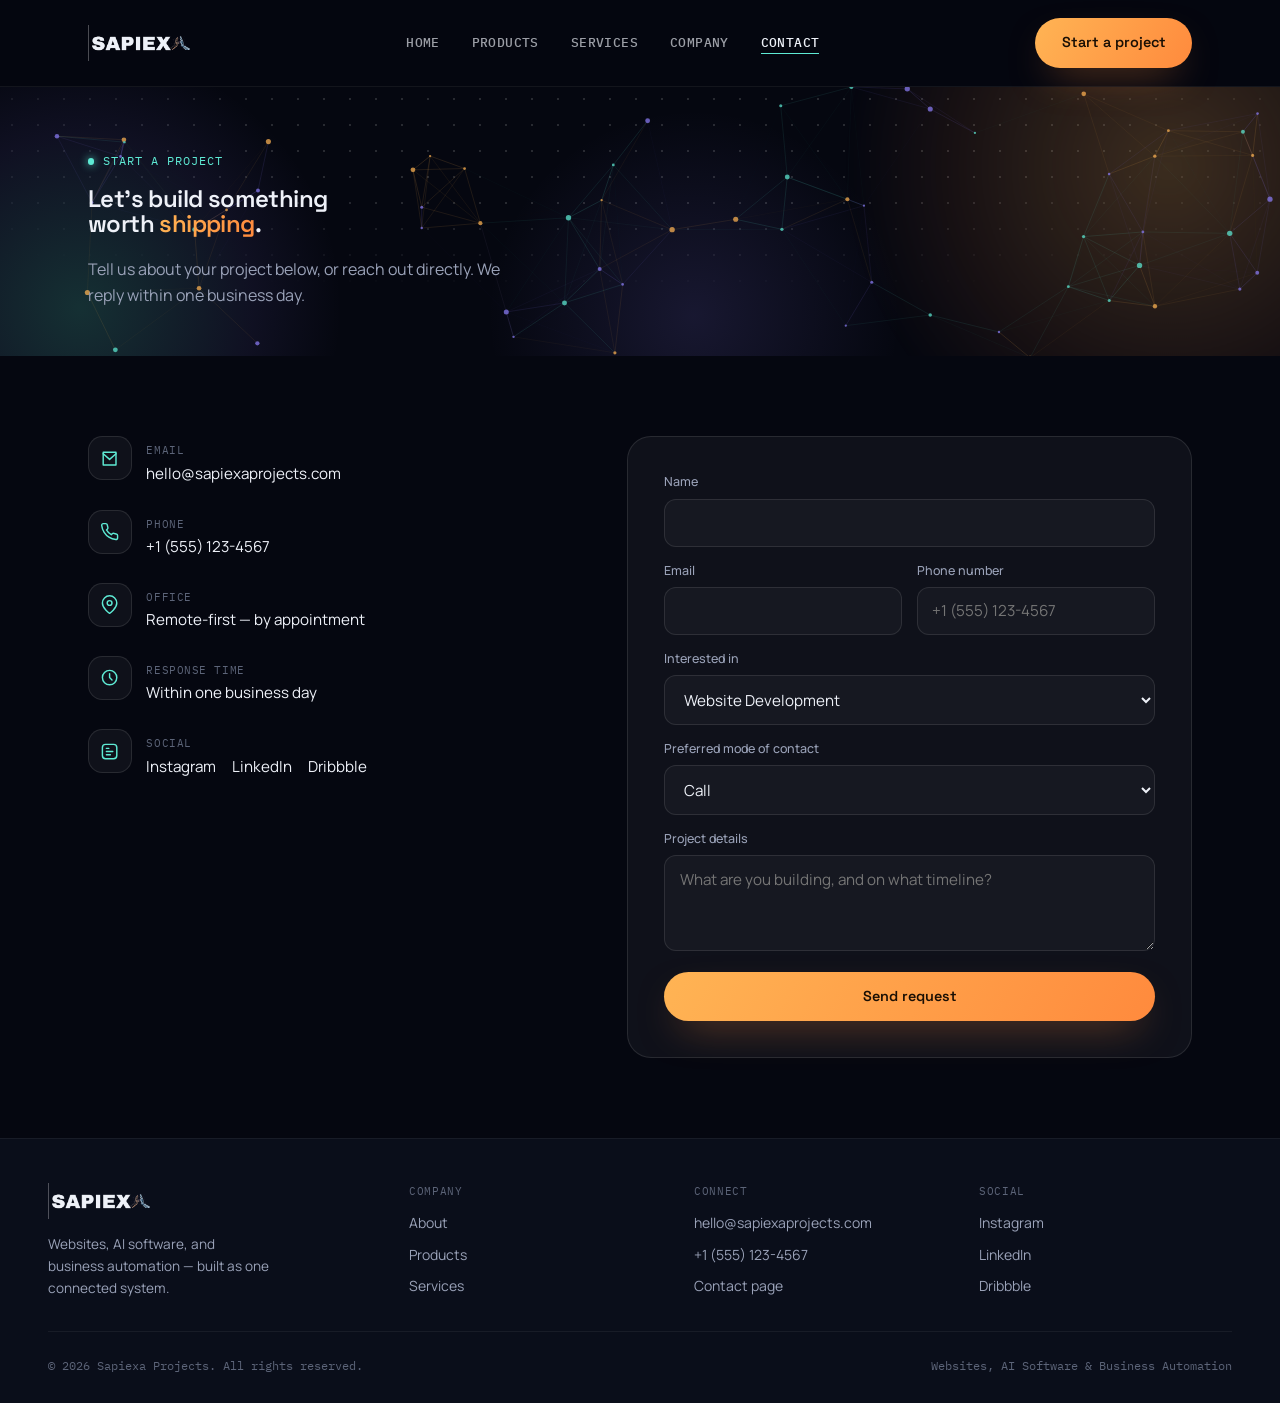
==== contact.html @ f2b85293 "New web deploymeny New web deploymeny" ====
<!DOCTYPE html>
<html lang="en">
<head>
<meta charset="UTF-8" />
<meta name="viewport" content="width=device-width, initial-scale=1.0" />
<meta name="color-scheme" content="dark" />
<title>Contact — Sapiexa Projects</title>
<meta name="description" content="Get in touch with Sapiexa Projects to start your website, AI software, or business automation project." />
<meta name="theme-color" content="#050710" />
<link rel="icon" type="image/png" href="[data-uri]">
<link rel="preconnect" href="https://fonts.googleapis.com">
<link rel="preconnect" href="https://fonts.gstatic.com" crossorigin>
<link href="https://fonts.googleapis.com/css2?family=Space+Grotesk:wght@500;600;700&family=Manrope:wght@400;500;600;700&family=IBM+Plex+Mono:wght@400;500&display=swap" rel="stylesheet">
<link rel="stylesheet" href="style.css">
</head>
<body>
<a href="#main" class="sr-only">Skip to content</a>

<header id="navbar">
  <div class="shell nav-row">
    <a href="index.html" class="brand"><span class="logo-mark" role="img" aria-label="Sapiexa"></span></a>
    <nav class="primary-nav" aria-label="Primary">
      <ul>
        <li><a href="index.html">Home</a></li>
        <li><a href="products.html">Products</a></li>
        <li><a href="services.html">Services</a></li>
        <li><a href="about.html">Company</a></li>
        <li><a href="contact.html" aria-current="page">Contact</a></li>
      </ul>
    </nav>
    <div class="nav-right">
      <button class="btn btn-accent nav-cta" data-open-modal="true">Start a project</button>
      <button class="menu-btn" id="menu-open-btn" aria-haspopup="true" aria-expanded="false" aria-controls="mobile-nav">
        <svg viewBox="0 0 24 24" fill="none" stroke="currentColor" stroke-width="2" stroke-linecap="round" aria-hidden="true"><path d="M4 6h16M4 12h16M4 18h16"/></svg>
      </button>
    </div>
  </div>
</header>

<div id="mobile-nav" role="dialog" aria-modal="true" aria-label="Site navigation">
  <div class="mobile-nav-top">
    <span class="logo-mark" role="img" aria-label="Sapiexa"></span>
    <button class="mobile-nav-close" id="menu-close-btn">
      <svg viewBox="0 0 24 24" fill="none" stroke="currentColor" stroke-width="2" stroke-linecap="round" aria-hidden="true"><path d="M4 4l16 16M20 4 4 20"/></svg>
      Close
    </button>
  </div>
  <nav class="mobile-nav-links" aria-label="Full navigation">
    <a href="index.html">Home</a>
    <a href="products.html">Products</a>
    <a href="services.html">Services</a>
    <a href="about.html">Company</a>
    <a href="contact.html" aria-current="page">Contact</a>
  </nav>
  <div class="mobile-nav-foot">
    <button class="btn btn-accent btn-block" data-open-modal="true">Start a project</button>
    <a href="mailto:hello@sapiexaprojects.com" style="font-size:.85rem;color:var(--muted);">hello@sapiexaprojects.com</a>
  </div>
</div>


<main id="main">

  <section class="hero page-hero">
    <div class="hero-dotgrid"></div><div class="hero-glow"></div><div class="hero-glow-2"></div><div class="hero-glow-3"></div><canvas class="hero-ai-canvas" id="hero-ai" aria-hidden="true"></canvas>
    <div class="shell hero-inner">
      <span class="eyebrow"><span class="eyebrow-dot"></span>Start a project</span>
      <h1 class="hero-h1">Let's build something worth <span class="text-gradient">shipping</span>.</h1>
      <p class="hero-sub">Tell us about your project below, or reach out directly. We reply within one business day.</p>
    </div>
  </section>

  <section class="section">
    <div class="shell">
      <div class="contact-layout">
        <div class="contact-info-card reveal">
          <div class="contact-info-item">
            <span class="contact-info-icon"><svg viewBox="0 0 24 24" fill="none" stroke="currentColor" stroke-width="1.8" stroke-linecap="round" stroke-linejoin="round"><path d="M4 4h16v16H4z"/><path d="m4 6 8 7 8-7"/></svg></span>
            <div><span class="contact-info-label">Email</span><div class="contact-info-value"><a href="mailto:hello@sapiexaprojects.com">hello@sapiexaprojects.com</a></div></div>
          </div>
          <div class="contact-info-item">
            <span class="contact-info-icon"><svg viewBox="0 0 24 24" fill="none" stroke="currentColor" stroke-width="1.8" stroke-linecap="round" stroke-linejoin="round"><path d="M22 16.92v3a2 2 0 0 1-2.18 2 19.8 19.8 0 0 1-8.63-3.07 19.5 19.5 0 0 1-6-6 19.8 19.8 0 0 1-3.07-8.67A2 2 0 0 1 4.11 2h3a2 2 0 0 1 2 1.72c.13.96.37 1.9.72 2.81a2 2 0 0 1-.45 2.11L8.09 9.91a16 16 0 0 0 6 6l1.27-1.27a2 2 0 0 1 2.11-.45c.9.35 1.85.59 2.81.72A2 2 0 0 1 22 16.92z"/></svg></span>
            <div><span class="contact-info-label">Phone</span><div class="contact-info-value"><a href="tel:+15551234567">+1 (555) 123-4567</a></div></div>
          </div>
          <div class="contact-info-item">
            <span class="contact-info-icon"><svg viewBox="0 0 24 24" fill="none" stroke="currentColor" stroke-width="1.8" stroke-linecap="round" stroke-linejoin="round"><path d="M21 10c0 7-9 13-9 13s-9-6-9-13a9 9 0 0 1 18 0z"/><circle cx="12" cy="10" r="3"/></svg></span>
            <div><span class="contact-info-label">Office</span><div class="contact-info-value">Remote-first — by appointment</div></div>
          </div>
          <div class="contact-info-item">
            <span class="contact-info-icon"><svg viewBox="0 0 24 24" fill="none" stroke="currentColor" stroke-width="1.8" stroke-linecap="round" stroke-linejoin="round"><circle cx="12" cy="12" r="9"/><path d="M12 7v5l3 3"/></svg></span>
            <div><span class="contact-info-label">Response time</span><div class="contact-info-value">Within one business day</div></div>
          </div>
          <div class="contact-info-item">
            <span class="contact-info-icon"><svg viewBox="0 0 24 24" fill="none" stroke="currentColor" stroke-width="1.8" stroke-linecap="round" stroke-linejoin="round"><rect x="3" y="3" width="18" height="18" rx="4"/><path d="M8 12h8M8 16h5M8 8h3"/></svg></span>
            <div><span class="contact-info-label">Social</span><div class="contact-info-value" style="display:flex;gap:1rem;"><a href="#">Instagram</a><a href="#">LinkedIn</a><a href="#">Dribbble</a></div></div>
          </div>
        </div>

        <div class="contact-form-panel reveal">
          <form class="form-grid" id="page-contact-form">
            <input type="hidden" name="access_key" value="9914c2eb-86c7-4523-ac02-fb20e31a6150" />
            <input type="hidden" name="subject" value="New project inquiry — Sapiexa website" />
            <input type="checkbox" name="botcheck" class="sr-only" tabindex="-1" autocomplete="off" />
            <div class="field"><label for="pf-name">Name</label><input type="text" id="pf-name" name="name" required autocomplete="name" /></div>
            <div class="field-row">
              <div class="field"><label for="pf-email">Email</label><input type="email" id="pf-email" name="email" required autocomplete="email" /></div>
              <div class="field"><label for="pf-phone">Phone number</label><input type="tel" id="pf-phone" name="phone" required autocomplete="tel" placeholder="+1 (555) 123-4567" /></div>
            </div>
            <div class="field">
              <label for="pf-interest">Interested in</label>
              <select id="pf-interest" name="interest">
                <option>Website Development</option>
                <option>AI Software Solutions</option>
                <option>Clinical Management Software</option>
                <option>Billing &amp; POS Software</option>
                <option>Business Automation</option>
              </select>
            </div>
            <div class="field">
              <label for="pf-contact-mode">Preferred mode of contact</label>
              <select id="pf-contact-mode" name="preferred_contact_mode">
                <option>Call</option>
                <option>WhatsApp Message</option>
                <option>Email</option>
              </select>
            </div>
            <div class="field"><label for="pf-message">Project details</label><textarea id="pf-message" name="message" placeholder="What are you building, and on what timeline?"></textarea></div>
            <button type="submit" class="btn btn-accent form-submit">
              <span class="btn-spinner" aria-hidden="true"></span>
              <span class="btn-label">Send request</span>
            </button>
            <p class="form-error" id="page-form-error">Something went wrong sending your message. Please try again, or email us directly at <a href="mailto:mailtosherylignatius@gmail.com">mailtosherylignatius@gmail.com</a>.</p>
          </form>
          <div class="form-success" id="page-form-success">
            <svg viewBox="0 0 24 24" fill="none" stroke="currentColor" stroke-width="2" stroke-linecap="round" stroke-linejoin="round"><path d="M5 12h14M13 6l6 6-6 6"/></svg>
            <h3>Message sent successfully!</h3>
            <p>Our team will contact you within a day.</p>
          </div>
        </div>
      </div>
    </div>
  </section>

</main>

<footer>
  <div class="shell footer-inner">
    <div class="footer-top">
      <div class="footer-brand-col">
        <span class="logo-mark" role="img" aria-label="Sapiexa"></span>
        <p class="footer-tag">Websites, AI software, and business automation — built as one connected system.</p>
      </div>
      <div class="footer-col">
        <span class="footer-col-title">Company</span>
        <a href="about.html">About</a>
        <a href="products.html">Products</a>
        <a href="services.html">Services</a>
      </div>
      <div class="footer-col">
        <span class="footer-col-title">Connect</span>
        <a href="mailto:hello@sapiexaprojects.com">hello@sapiexaprojects.com</a>
        <a href="tel:+15551234567">+1 (555) 123-4567</a>
        <a href="contact.html">Contact page</a>
      </div>
      <div class="footer-col">
        <span class="footer-col-title">Social</span>
        <a href="#">Instagram</a>
        <a href="#">LinkedIn</a>
        <a href="#">Dribbble</a>
      </div>
    </div>
    <div class="footer-bottom">
      <span>© 2026 Sapiexa Projects. All rights reserved.</span>
      <span>Websites, AI Software &amp; Business Automation</span>
    </div>
  </div>
</footer>

<button id="floating-cta" class="btn btn-accent btn-pulse" data-open-modal="true">
  Start a project
  <svg viewBox="0 0 24 24" fill="none" stroke="currentColor" stroke-width="2" stroke-linecap="round" stroke-linejoin="round" aria-hidden="true"><path d="M5 12h14M13 6l6 6-6 6"/></svg>
</button>

<div id="request-modal" role="dialog" aria-modal="true" aria-label="Start a project">
  <div class="modal-backdrop" id="modal-backdrop"></div>
  <div class="modal-panel">
    <div class="modal-head">
      <div>
        <h2 class="modal-title">Start a project</h2>
        <p class="modal-sub">Tell us a little about what you're building. We reply within one business day.</p>
      </div>
      <button class="modal-close" id="modal-close-btn" aria-label="Close">
        <svg viewBox="0 0 24 24" fill="none" stroke="currentColor" stroke-width="2" stroke-linecap="round" aria-hidden="true"><path d="M4 4l16 16M20 4 4 20"/></svg>
      </button>
    </div>
    <form class="form-grid" id="request-form">
      <input type="hidden" name="access_key" value="9914c2eb-86c7-4523-ac02-fb20e31a6150" />
      <input type="hidden" name="subject" value="New project inquiry — Sapiexa website" />
      <input type="checkbox" name="botcheck" class="sr-only" tabindex="-1" autocomplete="off" />
      <div class="field"><label for="field-name">Name</label><input type="text" id="field-name" name="name" required autocomplete="name" /></div>
      <div class="field-row">
        <div class="field"><label for="field-email">Email</label><input type="email" id="field-email" name="email" required autocomplete="email" /></div>
        <div class="field"><label for="field-phone">Phone number</label><input type="tel" id="field-phone" name="phone" required autocomplete="tel" placeholder="+1 (555) 123-4567" /></div>
      </div>
      <div class="field">
        <label for="field-interest">Interested in</label>
        <select id="field-interest" name="interest">
          <option>Website Development</option>
          <option>AI Software Solutions</option>
          <option>Clinical Management Software</option>
          <option>Billing &amp; POS Software</option>
          <option>Business Automation</option>
        </select>
      </div>
      <div class="field">
        <label for="field-contact-mode">Preferred mode of contact</label>
        <select id="field-contact-mode" name="preferred_contact_mode">
          <option>Call</option>
          <option>WhatsApp Message</option>
          <option>Email</option>
        </select>
      </div>
      <div class="field"><label for="field-message">Project details</label><textarea id="field-message" name="message" placeholder="What are you building, and on what timeline?"></textarea></div>
      <button type="submit" class="btn btn-accent form-submit">
        <span class="btn-spinner" aria-hidden="true"></span>
        <span class="btn-label">Send request</span>
      </button>
      <p class="form-error" id="modal-error">Something went wrong sending your message. Please try again, or email us directly at <a href="mailto:mailtosherylignatius@gmail.com">mailtosherylignatius@gmail.com</a>.</p>
    </form>
    <div class="form-success" id="modal-success">
      <svg viewBox="0 0 24 24" fill="none" stroke="currentColor" stroke-width="2" stroke-linecap="round" stroke-linejoin="round"><path d="M5 12h14M13 6l6 6-6 6"/></svg>
      <h3>Message sent successfully!</h3>
      <p>Our team will contact you within a day.</p>
    </div>
  </div>
</div>

<script src="ai-network.js"></script>
<script src="script.js"></script>
</body>
</html>
---- style.css ----
/* ============================= Reset ============================= */
*{ box-sizing:border-box; margin:0; padding:0; }
html{ font-size:16px; scroll-behavior:smooth; -webkit-font-smoothing:antialiased; }
body{ background:#050710; color:#eef1f8; font-family:'Manrope',sans-serif; overflow-x:hidden; line-height:1.5; }
a{ color:inherit; text-decoration:none; }
button{ font:inherit; color:inherit; background:none; border:none; cursor:pointer; }
ul{ list-style:none; }
img{ max-width:100%; display:block; }
.sr-only{ position:absolute; width:1px; height:1px; padding:0; margin:-1px; overflow:hidden; clip:rect(0,0,0,0); white-space:nowrap; border:0; }
:focus-visible{ outline:2px solid #ffb454; outline-offset:3px; border-radius:2px; }
@media (prefers-reduced-motion: reduce){
  *{ animation-duration:.001ms !important; animation-iteration-count:1 !important; transition-duration:.001ms !important; scroll-behavior:auto !important; }
}

/* ============================= Tokens ============================= */
:root{
  --bg:#050710; --bg-soft:#0a0e1a; --bg-alt:#0c1120;
  --panel:rgba(255,255,255,.045); --panel-strong:#0d1120; --line:rgba(255,255,255,.1); --line-soft:rgba(255,255,255,.06);
  --ink:#eef1f8; --muted:#9aa2b8; --muted-2:#5c6478;
  --cyan:#5eead4; --violet:#8b7cf6; --amber:#ffb454; --amber-2:#ff8a3d;
  --radius-lg:1.5rem; --radius-md:1.125rem; --radius-sm:.75rem;
  --display:'Space Grotesk',sans-serif; --mono:'IBM Plex Mono',monospace;
  --logo-img:url("[data-uri]");
  --container:74rem;
}

.shell{ max-width:var(--container); margin-inline:auto; padding-inline:1.25rem; }
@media (min-width:900px){ .shell{ padding-inline:2.5rem; } }

/* ============================= Typography helpers ============================= */
.eyebrow{ display:inline-flex; align-items:center; gap:.55rem; font-family:var(--mono); font-size:.75rem; letter-spacing:.08em; text-transform:uppercase; color:var(--cyan); }
.eyebrow-dot{ width:.4rem; height:.4rem; border-radius:50%; background:var(--cyan); box-shadow:0 0 8px var(--cyan); flex-shrink:0; }
@media (prefers-reduced-motion:no-preference){ .eyebrow-dot{ animation:pulse-dot 2.2s ease-in-out infinite; } }
@keyframes pulse-dot{ 0%,100%{ opacity:1; transform:scale(1);} 50%{ opacity:.4; transform:scale(.7);} }

.section-title{ font-family:var(--display); font-weight:600; letter-spacing:-.02em; line-height:1.08; font-size:clamp(1.7rem,1.3rem+2vw,2.75rem); color:var(--ink); }
.section-sub{ font-size:clamp(.95rem,.9rem+.25vw,1.0625rem); color:var(--muted); max-width:38ch; line-height:1.65; margin-top:.85rem; }
.text-gradient{ background:linear-gradient(100deg,var(--amber),var(--amber-2)); -webkit-background-clip:text; background-clip:text; color:transparent; }

/* ============================= Buttons ============================= */
.btn{
  display:inline-flex; align-items:center; justify-content:center; gap:.5rem;
  border-radius:9999px; font-size:.9rem; font-weight:600; padding:.9rem 1.65rem;
  font-family:var(--display); white-space:nowrap; min-height:2.9rem;
  transition:transform .3s cubic-bezier(.2,.8,.2,1), box-shadow .3s ease, background .25s ease, border-color .25s ease;
}
.btn:hover{ transform:translateY(-2px); }
.btn:active{ transform:translateY(0) scale(.98); }
.btn svg{ width:1.05em; height:1.05em; flex-shrink:0; }
.btn-accent{ background:linear-gradient(120deg,var(--amber),var(--amber-2)); color:#1a0f04; box-shadow:0 1rem 2.5rem -1rem rgba(255,138,61,.55); }
.btn-accent:hover{ box-shadow:0 1.25rem 3rem -1rem rgba(255,138,61,.7); }
.btn-outline{ background:rgba(255,255,255,.03); color:var(--ink); border:1px solid var(--line); }
.btn-outline:hover{ background:rgba(255,255,255,.07); border-color:rgba(255,255,255,.24); }
.btn-block{ width:100%; }

@keyframes cta-pulse{
  0%,100%{ box-shadow:0 1rem 2.5rem -1rem rgba(255,138,61,.55), 0 0 0 0 rgba(255,180,84,.45); }
  50%{ box-shadow:0 1rem 2.5rem -1rem rgba(255,138,61,.7), 0 0 0 .5rem rgba(255,180,84,0); }
}
.btn-pulse{ animation:cta-pulse 2.6s ease-in-out infinite; }
.btn-pulse:hover{ animation-play-state:paused; }

/* ============================= Logo ============================= */
.logo-mark{ display:inline-block; background-image:var(--logo-img); background-repeat:no-repeat; background-position:left center; background-size:contain; width:6.4rem; height:2.27rem; }

/* ============================= Navbar ============================= */
#navbar{
  position:sticky; top:0; z-index:50; background:rgba(5,7,16,.72); backdrop-filter:blur(14px);
  border-bottom:1px solid var(--line-soft);
}
.nav-row{ display:flex; align-items:center; justify-content:space-between; gap:1.5rem; padding:1rem 1.25rem; }
@media (min-width:900px){ .nav-row{ padding:1.1rem 2.5rem; } }
.brand{ display:flex; align-items:center; }
.primary-nav{ display:none; }
@media (min-width:940px){ .primary-nav{ display:flex; } }
.primary-nav ul{ display:flex; gap:2rem; font-size:.8125rem; font-weight:500; font-family:var(--mono); letter-spacing:.03em; text-transform:uppercase; }
.primary-nav a{ opacity:.65; transition:opacity .25s ease; position:relative; padding-bottom:.2rem; }
.primary-nav a:hover{ opacity:1; }
.primary-nav a[aria-current="page"]{ opacity:1; }
.primary-nav a[aria-current="page"]::after{ content:''; position:absolute; left:0; right:0; bottom:0; height:1px; background:var(--cyan); }
.nav-right{ display:flex; align-items:center; gap:.75rem; }
.nav-cta{ display:none; }
@media (min-width:640px){ .nav-cta{ display:inline-flex; } }
.menu-btn{ border:1px solid var(--line); background:rgba(255,255,255,.03); border-radius:.75rem; padding:.65rem .9rem; display:flex; align-items:center; gap:.5rem; }
@media (min-width:940px){ .menu-btn{ display:none; } }
.menu-btn svg{ width:1.1rem; height:1.1rem; }

/* ============================= Mobile nav overlay ============================= */
#mobile-nav{
  position:fixed; inset:0; z-index:90; background:var(--panel-strong); backdrop-filter:blur(18px);
  transform:translateY(-100%); opacity:0; pointer-events:none;
  transition:transform .5s cubic-bezier(.22,1,.36,1), opacity .4s ease;
  display:flex; flex-direction:column;
}
#mobile-nav.open{ transform:translateY(0); opacity:1; pointer-events:auto; }
.mobile-nav-top{ display:flex; align-items:center; justify-content:space-between; padding:1rem 1.25rem; border-bottom:1px solid var(--line-soft); }
.mobile-nav-close{ border:1px solid var(--line); border-radius:.75rem; padding:.6rem .9rem; display:flex; align-items:center; gap:.5rem; font-family:var(--mono); font-size:.7rem; text-transform:uppercase; letter-spacing:.05em; min-height:2.75rem; }
.mobile-nav-close svg{ width:.85rem; height:.85rem; }
.mobile-nav-links{ flex:1; display:flex; flex-direction:column; justify-content:center; gap:.35rem; padding:1.5rem 1.25rem; }
.mobile-nav-links a{ font-family:var(--display); font-size:2.1rem; font-weight:600; color:var(--muted); padding:.5rem 0; transition:color .25s ease; }
.mobile-nav-links a[aria-current="page"], .mobile-nav-links a:hover{ color:var(--ink); }
.mobile-nav-foot{ padding:1.25rem; border-top:1px solid var(--line-soft); display:flex; flex-direction:column; gap:.85rem; }

/* ============================= Hero ============================= */
.hero{ position:relative; padding:3.5rem 0 3.25rem; overflow:hidden; background:var(--bg); }
@media (min-width:900px){ .hero{ padding:5.5rem 0 4.5rem; } }

.hero-bg{ position:absolute; inset:0; z-index:0; pointer-events:none; overflow:hidden; }
.hero-dotgrid{
  position:absolute; inset:-1px; z-index:0;
  background-image:radial-gradient(rgba(255,255,255,.14) 1px, transparent 1px);
  background-size:26px 26px;
  -webkit-mask-image:radial-gradient(ellipse 80% 65% at 50% 20%, #000 40%, transparent 90%);
  mask-image:radial-gradient(ellipse 80% 65% at 50% 20%, #000 40%, transparent 90%);
}
.hero-glow{
  position:absolute; z-index:1; pointer-events:none; border-radius:50%;
  width:42rem; height:42rem; top:-16rem; right:-14rem; filter:blur(6px);
  background:radial-gradient(circle, rgba(255,180,84,.22), rgba(255,138,61,.08) 45%, transparent 68%);
}
.hero-glow-2{
  position:absolute; z-index:1; pointer-events:none; border-radius:50%;
  width:34rem; height:34rem; bottom:-14rem; left:-12rem;
  background:radial-gradient(circle, rgba(94,234,212,.18), rgba(139,124,246,.08) 45%, transparent 68%);
}
.hero-glow-3{
  position:absolute; z-index:1; pointer-events:none; border-radius:50%;
  width:26rem; height:26rem; top:8%; left:38%;
  background:radial-gradient(circle, rgba(139,124,246,.14), transparent 70%);
}
@media (prefers-reduced-motion:no-preference){
  .hero-glow{ animation:drift-a 16s ease-in-out infinite; }
  .hero-glow-2{ animation:drift-b 19s ease-in-out infinite; }
  .hero-glow-3{ animation:drift-c 13s ease-in-out infinite; }
}
@keyframes drift-a{
  0%,100%{ transform:translate(0,0) scale(1); }
  50%{ transform:translate(-1.5rem,1.5rem) scale(1.08); }
}
@keyframes drift-b{
  0%,100%{ transform:translate(0,0) scale(1); }
  50%{ transform:translate(1.75rem,-1.25rem) scale(1.1); }
}
@keyframes drift-c{
  0%,100%{ transform:translate(-50%,0) scale(1); opacity:.8; }
  50%{ transform:translate(-50%,1rem) scale(1.15); opacity:1; }
}
.hero-inner{ position:relative; z-index:1; }
.hero-ai-canvas{ position:absolute; inset:0; z-index:1; pointer-events:none; opacity:.85; }
.hero-h1{ font-family:var(--display); font-weight:600; letter-spacing:-.025em; line-height:1.04; color:var(--ink); font-size:clamp(2.1rem,1.6rem+3vw,3.6rem); max-width:16ch; margin-top:1rem; }
.hero-sub{ margin-top:1.2rem; font-size:clamp(1rem,.95rem+.2vw,1.125rem); color:var(--muted); max-width:34ch; line-height:1.65; }
.hero-cta-row{ display:flex; flex-wrap:wrap; gap:.85rem; margin-top:1.9rem; }
.hero-trust{ display:flex; flex-wrap:wrap; align-items:center; gap:.6rem; margin-top:1.75rem; }
.hero-trust-label{ font-size:.8rem; color:var(--muted-2); font-family:var(--mono); }
.trust-chip{ font-size:.8rem; font-weight:500; border:1px solid var(--line); border-radius:9999px; padding:.4rem .85rem; color:var(--muted); background:rgba(255,255,255,.03); }

/* Compact hero for subpages */
.page-hero{ padding:2.75rem 0 2.25rem; }
@media (min-width:900px){ .page-hero{ padding:3.75rem 0 3rem; } }
.page-hero .hero-h1{ font-size:clamp(1.9rem,1.5rem+2.2vw,3rem); max-width:18ch; }
.page-hero .hero-sub{ max-width:42ch; }

/* ============================= Sections ============================= */
.section{ padding:3.25rem 0; }
@media (min-width:900px){ .section{ padding:5rem 0; } }
.section-head{ display:flex; flex-direction:column; gap:.3rem; margin-bottom:2.25rem; }
@media (min-width:900px){ .section-head{ margin-bottom:3rem; } }
.section-alt{ background:var(--bg-soft); border-top:1px solid var(--line-soft); border-bottom:1px solid var(--line-soft); }

/* ============================= Cards ============================= */
.card-grid{ display:grid; grid-template-columns:1fr; gap:1rem; }
@media (min-width:640px){ .card-grid{ grid-template-columns:repeat(2,1fr); } }
.card{
  position:relative; border-radius:var(--radius-lg); border:1px solid var(--line); background:var(--panel);
  padding:1.6rem; display:flex; flex-direction:column; gap:.85rem; transition:border-color .3s ease, background .3s ease, transform .3s ease;
}
.card:hover{ border-color:rgba(255,255,255,.24); background:rgba(255,255,255,.06); transform:translateY(-3px); }
.card-tag{ align-self:flex-start; font-family:var(--mono); font-size:.68rem; letter-spacing:.06em; padding:.3rem .6rem; border-radius:9999px; border:1px solid var(--line); color:var(--cyan); }
.card-title{ font-family:var(--display); font-size:1.2rem; font-weight:600; letter-spacing:-.01em; color:var(--ink); }
.card-body{ font-size:.9rem; color:var(--muted); line-height:1.6; }
.card-link{ margin-top:auto; display:inline-flex; align-items:center; gap:.4rem; font-size:.85rem; font-weight:600; color:var(--amber); }
.card-link svg{ width:.9rem; height:.9rem; transition:transform .25s ease; }
.card:hover .card-link svg{ transform:translateX(3px); }

/* ============================= Process steps ============================= */
.process-grid{ display:grid; grid-template-columns:1fr; gap:1.25rem; }
@media (min-width:640px){ .process-grid{ grid-template-columns:repeat(2,1fr); } }
@media (min-width:980px){ .process-grid{ grid-template-columns:repeat(4,1fr); } }
.process-item{ display:flex; flex-direction:column; gap:.6rem; padding-top:1.1rem; border-top:1px solid var(--line); }
.process-num{ font-family:var(--mono); font-size:.85rem; color:var(--amber); }
.process-title{ font-family:var(--display); font-size:1.0625rem; font-weight:600; color:var(--ink); }
.process-label{ font-size:.85rem; color:var(--muted); line-height:1.55; }

/* ============================= Stats ============================= */
.stats-row{ display:flex; flex-wrap:wrap; gap:.9rem; }
.stat-chip{ border:1px solid var(--line); border-radius:var(--radius-md); padding:.9rem 1.2rem; background:var(--panel); min-width:9rem; }
.stat-num{ font-family:var(--display); font-size:1.5rem; font-weight:600; color:var(--ink); }
.stat-label{ font-family:var(--mono); font-size:.7rem; letter-spacing:.03em; color:var(--muted); display:block; margin-top:.25rem; }

/* ============================= CTA banner ============================= */
.cta-banner{
  border-radius:var(--radius-lg); background:linear-gradient(120deg,#12162a,#191024);
  border:1px solid var(--line); padding:2.25rem 1.5rem; display:flex; flex-direction:column; gap:1.25rem; position:relative; overflow:hidden;
}
@media (min-width:900px){ .cta-banner{ padding:3rem 3rem; flex-direction:row; align-items:center; justify-content:space-between; gap:2rem; } }
.cta-banner::before{
  content:''; position:absolute; inset:0; pointer-events:none;
  background:radial-gradient(circle at 85% 20%, rgba(255,180,84,.18), transparent 55%);
}
.cta-banner-title{ position:relative; z-index:1; font-family:var(--display); font-size:clamp(1.4rem,1.15rem+1.2vw,2rem); font-weight:600; letter-spacing:-.015em; max-width:26ch; }
.cta-banner-sub{ position:relative; z-index:1; color:var(--muted); margin-top:.5rem; max-width:40ch; font-size:.95rem; }
.cta-banner-action{ position:relative; z-index:1; flex-shrink:0; }

/* ============================= Footer ============================= */
footer{ border-top:1px solid var(--line-soft); background:var(--bg-soft); }
.footer-inner{ padding:2.75rem 0 1.75rem; }
.footer-top{ display:grid; grid-template-columns:1fr; gap:2rem; margin-bottom:2rem; }
@media (min-width:640px){ .footer-top{ grid-template-columns:1.3fr repeat(3,1fr); } }
.footer-brand-col{ display:flex; flex-direction:column; gap:.9rem; }
.footer-tag{ font-size:.85rem; color:var(--muted); max-width:28ch; line-height:1.6; }
.footer-col{ display:flex; flex-direction:column; gap:.65rem; }
.footer-col-title{ font-family:var(--mono); font-size:.68rem; text-transform:uppercase; letter-spacing:.06em; color:var(--muted-2); margin-bottom:.15rem; }
.footer-col a{ font-size:.875rem; color:var(--muted); transition:color .25s ease; }
.footer-col a:hover{ color:var(--ink); }
.footer-bottom{ display:flex; flex-direction:column; gap:.85rem; padding-top:1.5rem; border-top:1px solid var(--line-soft); font-size:.78rem; color:var(--muted-2); font-family:var(--mono); }
@media (min-width:640px){ .footer-bottom{ flex-direction:row; align-items:center; justify-content:space-between; } }

/* ============================= Floating CTA ============================= */
#floating-cta{
  position:fixed; right:1.1rem; bottom:1.1rem; z-index:45;
  opacity:0; transform:translateY(14px) scale(.95); pointer-events:none;
  transition:opacity .4s ease, transform .4s cubic-bezier(.2,.8,.2,1);
}
#floating-cta.show{ opacity:1; transform:translateY(0) scale(1); pointer-events:auto; }
@media (min-width:640px){ #floating-cta{ right:1.75rem; bottom:1.75rem; } }

/* ============================= Scroll reveal ============================= */
.reveal{ opacity:0; transform:translateY(18px); transition:opacity .7s cubic-bezier(.16,1,.3,1), transform .7s cubic-bezier(.16,1,.3,1); }
.reveal.in{ opacity:1; transform:translateY(0); }

/* ============================= Contact modal ============================= */
#request-modal{ position:fixed; inset:0; z-index:110; display:flex; align-items:center; justify-content:center; padding:1.25rem; opacity:0; pointer-events:none; transition:opacity .4s ease; }
#request-modal.open{ opacity:1; pointer-events:auto; }
.modal-backdrop{ position:absolute; inset:0; background:rgba(3,4,9,.72); backdrop-filter:blur(6px); }
.modal-panel{
  position:relative; z-index:1; width:100%; max-width:30rem; max-height:88dvh; overflow-y:auto; overscroll-behavior:contain;
  -webkit-overflow-scrolling:touch; touch-action:pan-y;
  background:#0d1120; border:1px solid var(--line); border-radius:var(--radius-lg); padding:2rem; color:var(--ink);
  transform:translateY(20px) scale(.97); transition:transform .5s cubic-bezier(.22,1,.36,1);
}
#request-modal.open .modal-panel{ transform:translateY(0) scale(1); }
.modal-head{ display:flex; align-items:flex-start; justify-content:space-between; gap:1rem; margin-bottom:1.5rem; }
.modal-title{ font-family:var(--display); font-size:1.3rem; font-weight:600; }
.modal-sub{ font-size:.85rem; color:var(--muted); margin-top:.35rem; }
.modal-close{ flex-shrink:0; width:2.5rem; height:2.5rem; border-radius:50%; border:1px solid var(--line); display:flex; align-items:center; justify-content:center; transition:background .25s ease, transform .3s ease; }
.modal-close:hover{ background:rgba(255,255,255,.08); transform:rotate(90deg); }
.modal-close svg{ width:.95rem; height:.95rem; }
.form-grid{ display:flex; flex-direction:column; gap:.9rem; }
.field-row{ display:grid; grid-template-columns:1fr; gap:.9rem; }
@media (min-width:480px){ .field-row{ grid-template-columns:1fr 1fr; } }
.field{ display:flex; flex-direction:column; gap:.4rem; }
.field label{ font-size:.78rem; font-weight:500; color:var(--muted); }
.field input, .field textarea, .field select{
  border:1px solid var(--line); border-radius:.75rem; padding:.8rem .9rem; font-family:inherit; font-size:.95rem;
  background:rgba(255,255,255,.03); color:var(--ink); transition:border-color .25s ease, background .25s ease; min-height:2.9rem;
}
.field select option{ background:#0d1120; color:var(--ink); }
.field input:focus, .field textarea:focus, .field select:focus{ border-color:var(--cyan); background:rgba(255,255,255,.06); outline:none; }
.field textarea{ resize:vertical; min-height:6rem; }
.form-submit{ margin-top:.4rem; width:100%; height:3.1rem; position:relative; }
.btn-spinner{ display:none; width:1rem; height:1rem; border-radius:50%; border:2px solid rgba(26,15,4,.35); border-top-color:#1a0f04; animation:spin .7s linear infinite; }
.form-submit.is-loading .btn-spinner{ display:inline-block; }
.form-submit:disabled{ opacity:.7; cursor:not-allowed; transform:none !important; }
@keyframes spin{ to{ transform:rotate(360deg); } }
.form-error{ display:none; font-size:.8rem; line-height:1.5; color:#ff9a8a; text-align:center; margin-top:-.2rem; }
.form-error.show{ display:block; }
.form-error a{ text-decoration:underline; }
.form-success{ display:none; flex-direction:column; align-items:center; gap:.75rem; text-align:center; padding:1.5rem 0; }
.form-success.show{ display:flex; }
.form-success svg{ width:2.4rem; height:2.4rem; color:var(--cyan); }
.form-success h3{ font-family:var(--display); font-size:1.2rem; font-weight:600; }
.form-success p{ font-size:.85rem; color:var(--muted); max-width:26ch; }

/* ============================= Contact page (full, not modal) ============================= */
.contact-layout{ display:grid; grid-template-columns:1fr; gap:2rem; }
@media (min-width:900px){ .contact-layout{ grid-template-columns:1fr 1.15fr; gap:3rem; align-items:start; } }
.contact-info-card{ display:flex; flex-direction:column; gap:1.5rem; }
.contact-info-item{ display:flex; gap:.9rem; align-items:flex-start; }
.contact-info-icon{ width:2.75rem; height:2.75rem; border-radius:.9rem; background:var(--panel); border:1px solid var(--line); display:flex; align-items:center; justify-content:center; flex-shrink:0; color:var(--cyan); }
.contact-info-icon svg{ width:1.2rem; height:1.2rem; }
.contact-info-label{ font-family:var(--mono); font-size:.7rem; text-transform:uppercase; letter-spacing:.05em; color:var(--muted-2); }
.contact-info-value{ font-size:.95rem; color:var(--ink); margin-top:.15rem; }
.contact-info-value a:hover{ color:var(--amber); }
.contact-form-panel{ border:1px solid var(--line); background:var(--panel); border-radius:var(--radius-lg); padding:1.75rem; }
@media (min-width:640px){ .contact-form-panel{ padding:2.25rem; } }

/* ============================= Utilities ============================= */
.mt-tight{ margin-top:.5rem; }
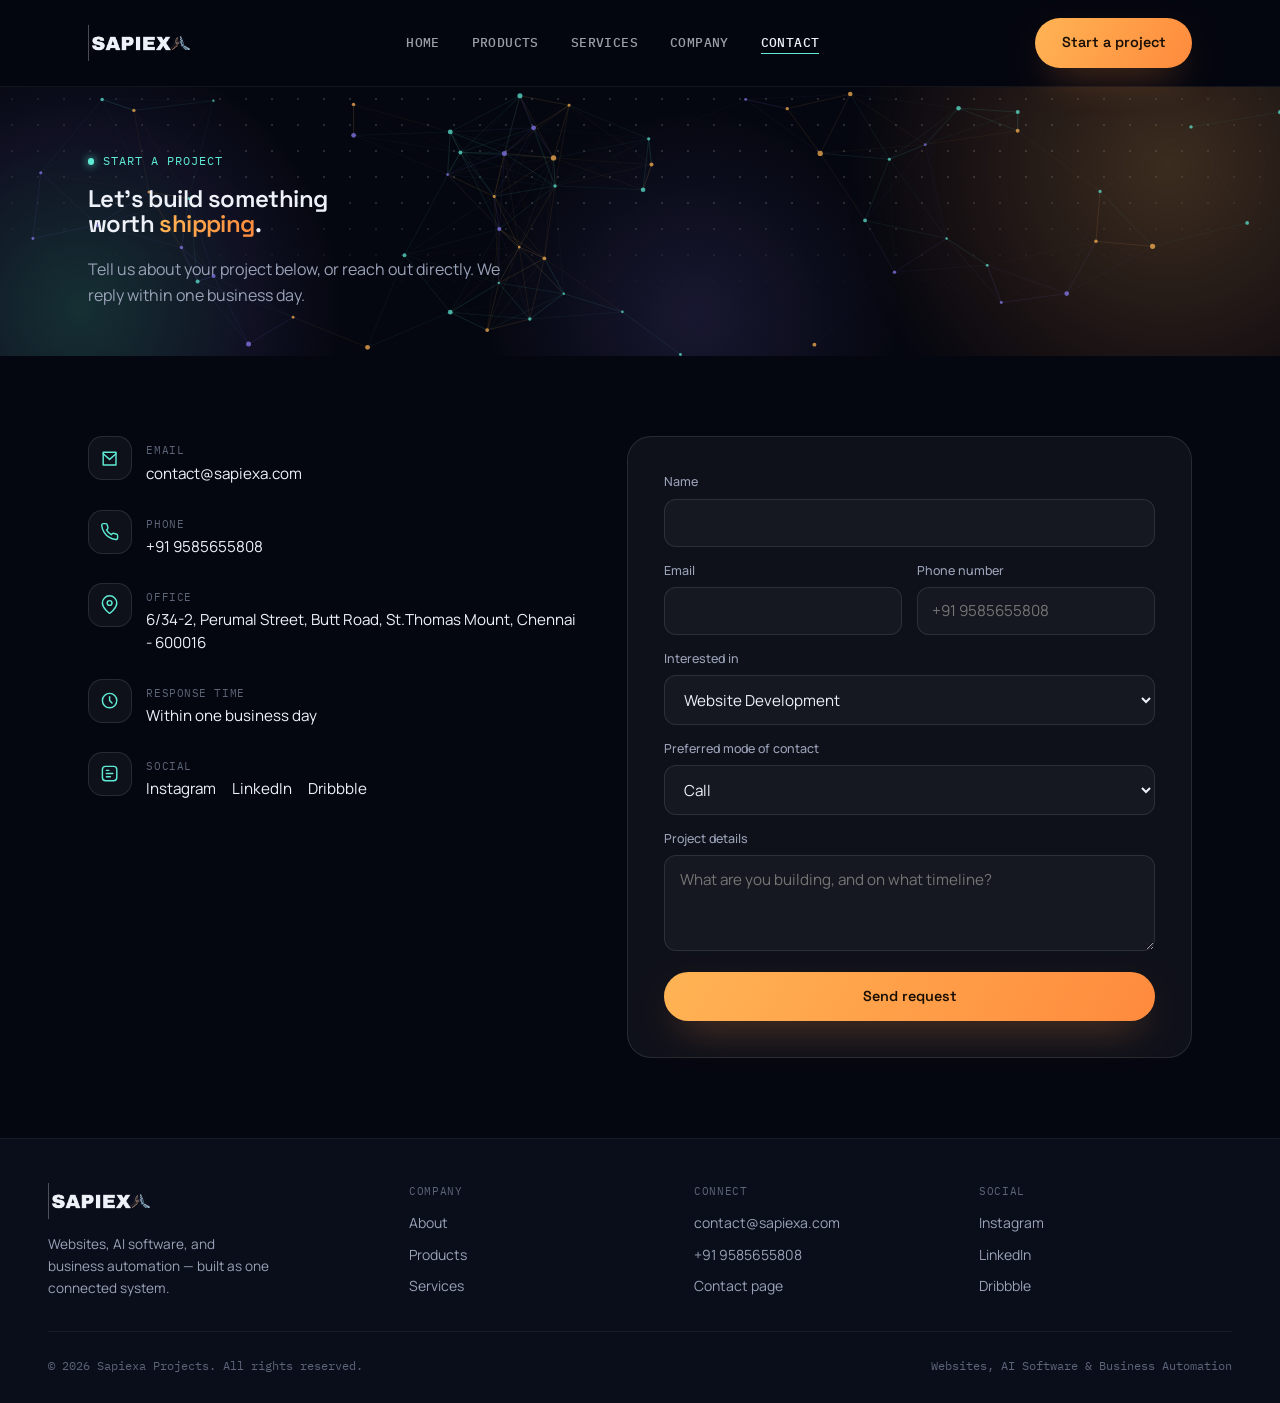
==== commit 04665c29: "Update contact email and phone number in contact.html" ====
--- a/contact.html
+++ b/contact.html
@@ -54,7 +54,7 @@
   </nav>
   <div class="mobile-nav-foot">
     <button class="btn btn-accent btn-block" data-open-modal="true">Start a project</button>
-    <a href="mailto:hello@sapiexaprojects.com" style="font-size:.85rem;color:var(--muted);">hello@sapiexaprojects.com</a>
+    <a href="mailto:contact@sapiexa.com" style="font-size:.85rem;color:var(--muted);">contact@sapiexa.com</a>
   </div>
 </div>
 
@@ -76,15 +76,15 @@
         <div class="contact-info-card reveal">
           <div class="contact-info-item">
             <span class="contact-info-icon"><svg viewBox="0 0 24 24" fill="none" stroke="currentColor" stroke-width="1.8" stroke-linecap="round" stroke-linejoin="round"><path d="M4 4h16v16H4z"/><path d="m4 6 8 7 8-7"/></svg></span>
-            <div><span class="contact-info-label">Email</span><div class="contact-info-value"><a href="mailto:hello@sapiexaprojects.com">hello@sapiexaprojects.com</a></div></div>
+            <div><span class="contact-info-label">Email</span><div class="contact-info-value"><a href="mailto:contact@sapiexa.com">contact@sapiexa.com</a></div></div>
           </div>
           <div class="contact-info-item">
             <span class="contact-info-icon"><svg viewBox="0 0 24 24" fill="none" stroke="currentColor" stroke-width="1.8" stroke-linecap="round" stroke-linejoin="round"><path d="M22 16.92v3a2 2 0 0 1-2.18 2 19.8 19.8 0 0 1-8.63-3.07 19.5 19.5 0 0 1-6-6 19.8 19.8 0 0 1-3.07-8.67A2 2 0 0 1 4.11 2h3a2 2 0 0 1 2 1.72c.13.96.37 1.9.72 2.81a2 2 0 0 1-.45 2.11L8.09 9.91a16 16 0 0 0 6 6l1.27-1.27a2 2 0 0 1 2.11-.45c.9.35 1.85.59 2.81.72A2 2 0 0 1 22 16.92z"/></svg></span>
-            <div><span class="contact-info-label">Phone</span><div class="contact-info-value"><a href="tel:+15551234567">+1 (555) 123-4567</a></div></div>
+            <div><span class="contact-info-label">Phone</span><div class="contact-info-value"><a href="tel:+15551234567">+91 9585655808</a></div></div>
           </div>
           <div class="contact-info-item">
             <span class="contact-info-icon"><svg viewBox="0 0 24 24" fill="none" stroke="currentColor" stroke-width="1.8" stroke-linecap="round" stroke-linejoin="round"><path d="M21 10c0 7-9 13-9 13s-9-6-9-13a9 9 0 0 1 18 0z"/><circle cx="12" cy="10" r="3"/></svg></span>
-            <div><span class="contact-info-label">Office</span><div class="contact-info-value">Remote-first — by appointment</div></div>
+            <div><span class="contact-info-label">Office</span><div class="contact-info-value">6/34-2, Perumal Street, Butt Road, St.Thomas Mount, Chennai - 600016</div></div>
           </div>
           <div class="contact-info-item">
             <span class="contact-info-icon"><svg viewBox="0 0 24 24" fill="none" stroke="currentColor" stroke-width="1.8" stroke-linecap="round" stroke-linejoin="round"><circle cx="12" cy="12" r="9"/><path d="M12 7v5l3 3"/></svg></span>
@@ -104,7 +104,7 @@
             <div class="field"><label for="pf-name">Name</label><input type="text" id="pf-name" name="name" required autocomplete="name" /></div>
             <div class="field-row">
               <div class="field"><label for="pf-email">Email</label><input type="email" id="pf-email" name="email" required autocomplete="email" /></div>
-              <div class="field"><label for="pf-phone">Phone number</label><input type="tel" id="pf-phone" name="phone" required autocomplete="tel" placeholder="+1 (555) 123-4567" /></div>
+              <div class="field"><label for="pf-phone">Phone number</label><input type="tel" id="pf-phone" name="phone" required autocomplete="tel" placeholder="+91 9585655808" /></div>
             </div>
             <div class="field">
               <label for="pf-interest">Interested in</label>
@@ -158,8 +158,8 @@
       </div>
       <div class="footer-col">
         <span class="footer-col-title">Connect</span>
-        <a href="mailto:hello@sapiexaprojects.com">hello@sapiexaprojects.com</a>
-        <a href="tel:+15551234567">+1 (555) 123-4567</a>
+        <a href="mailto:contact@sapiexa.com">contact@sapiexa.com</a>
+        <a href="tel:+15551234567">+91 9585655808</a>
         <a href="contact.html">Contact page</a>
       </div>
       <div class="footer-col">
@@ -200,7 +200,7 @@
       <div class="field"><label for="field-name">Name</label><input type="text" id="field-name" name="name" required autocomplete="name" /></div>
       <div class="field-row">
         <div class="field"><label for="field-email">Email</label><input type="email" id="field-email" name="email" required autocomplete="email" /></div>
-        <div class="field"><label for="field-phone">Phone number</label><input type="tel" id="field-phone" name="phone" required autocomplete="tel" placeholder="+1 (555) 123-4567" /></div>
+        <div class="field"><label for="field-phone">Phone number</label><input type="tel" id="field-phone" name="phone" required autocomplete="tel" placeholder="+91 9585655808" /></div>
       </div>
       <div class="field">
         <label for="field-interest">Interested in</label>
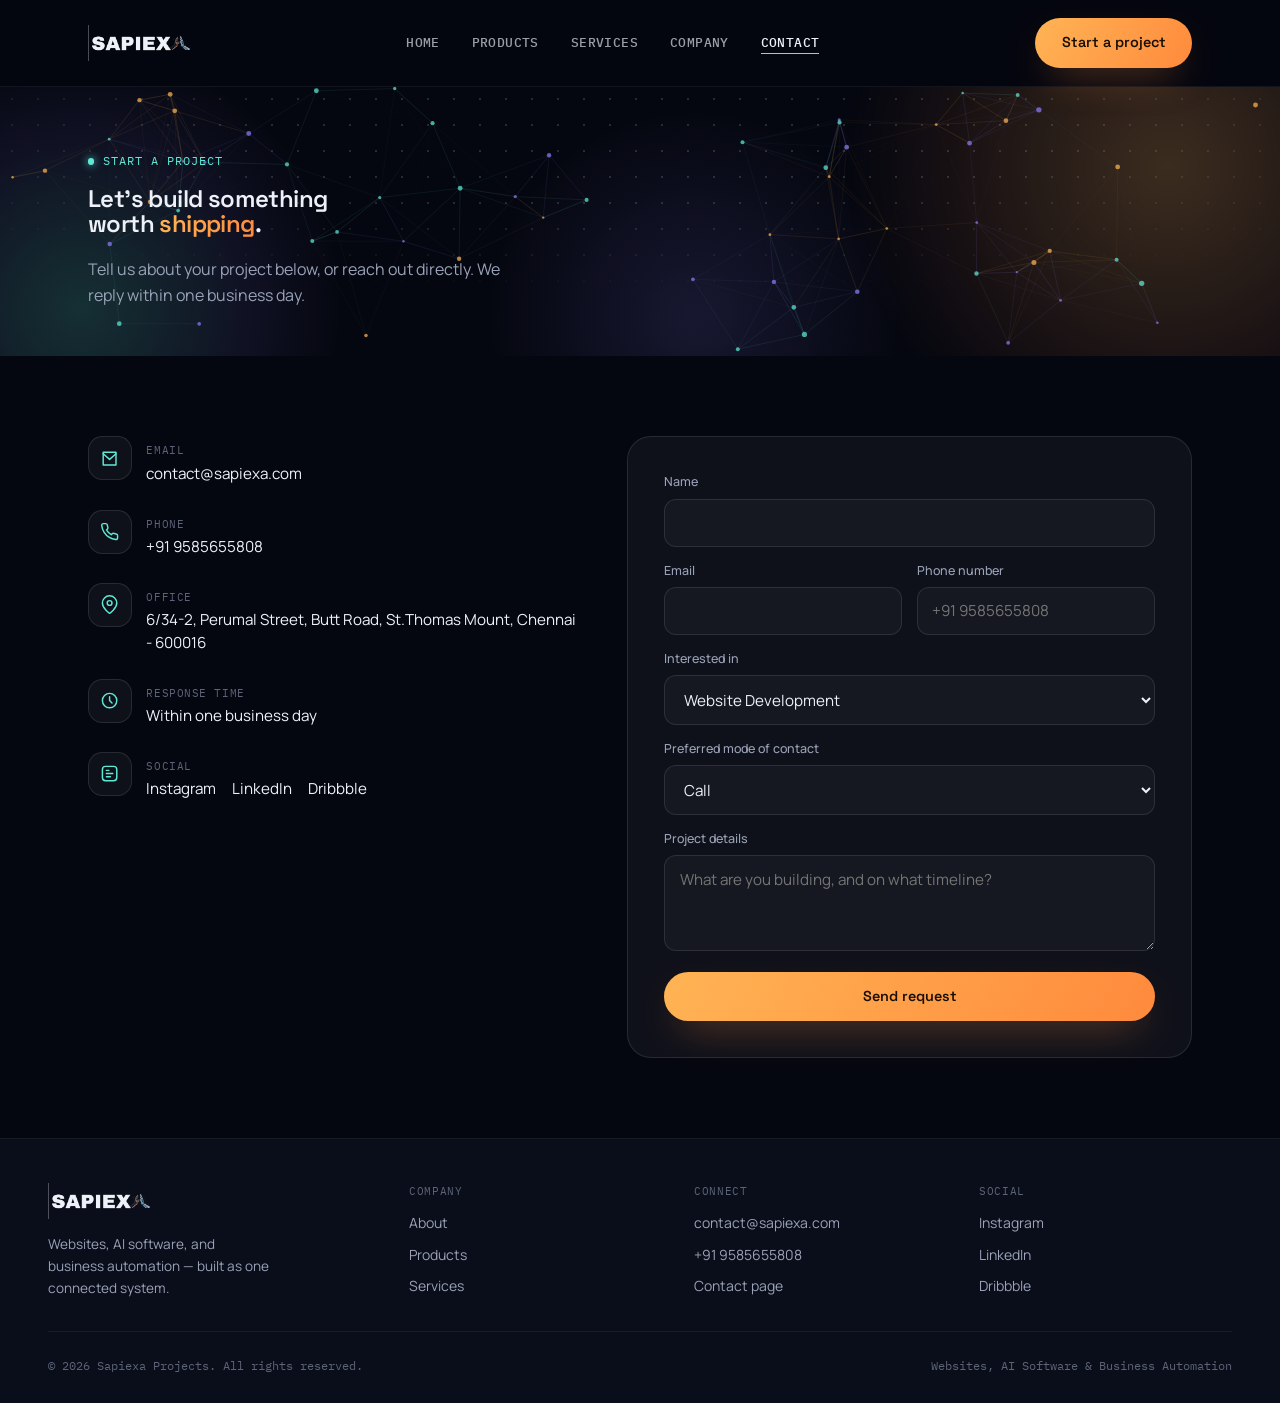
==== commit 5cfe54bc: "Update phone number format in contact.html" ====
--- a/contact.html
+++ b/contact.html
@@ -80,7 +80,7 @@
           </div>
           <div class="contact-info-item">
             <span class="contact-info-icon"><svg viewBox="0 0 24 24" fill="none" stroke="currentColor" stroke-width="1.8" stroke-linecap="round" stroke-linejoin="round"><path d="M22 16.92v3a2 2 0 0 1-2.18 2 19.8 19.8 0 0 1-8.63-3.07 19.5 19.5 0 0 1-6-6 19.8 19.8 0 0 1-3.07-8.67A2 2 0 0 1 4.11 2h3a2 2 0 0 1 2 1.72c.13.96.37 1.9.72 2.81a2 2 0 0 1-.45 2.11L8.09 9.91a16 16 0 0 0 6 6l1.27-1.27a2 2 0 0 1 2.11-.45c.9.35 1.85.59 2.81.72A2 2 0 0 1 22 16.92z"/></svg></span>
-            <div><span class="contact-info-label">Phone</span><div class="contact-info-value"><a href="tel:+15551234567">+91 9585655808</a></div></div>
+            <div><span class="contact-info-label">Phone</span><div class="contact-info-value"><a href="tel:+919585655808">+91 9585655808</a></div></div>
           </div>
           <div class="contact-info-item">
             <span class="contact-info-icon"><svg viewBox="0 0 24 24" fill="none" stroke="currentColor" stroke-width="1.8" stroke-linecap="round" stroke-linejoin="round"><path d="M21 10c0 7-9 13-9 13s-9-6-9-13a9 9 0 0 1 18 0z"/><circle cx="12" cy="10" r="3"/></svg></span>
@@ -159,7 +159,7 @@
       <div class="footer-col">
         <span class="footer-col-title">Connect</span>
         <a href="mailto:contact@sapiexa.com">contact@sapiexa.com</a>
-        <a href="tel:+15551234567">+91 9585655808</a>
+        <a href="tel:+919585655808">+91 9585655808</a>
         <a href="contact.html">Contact page</a>
       </div>
       <div class="footer-col">
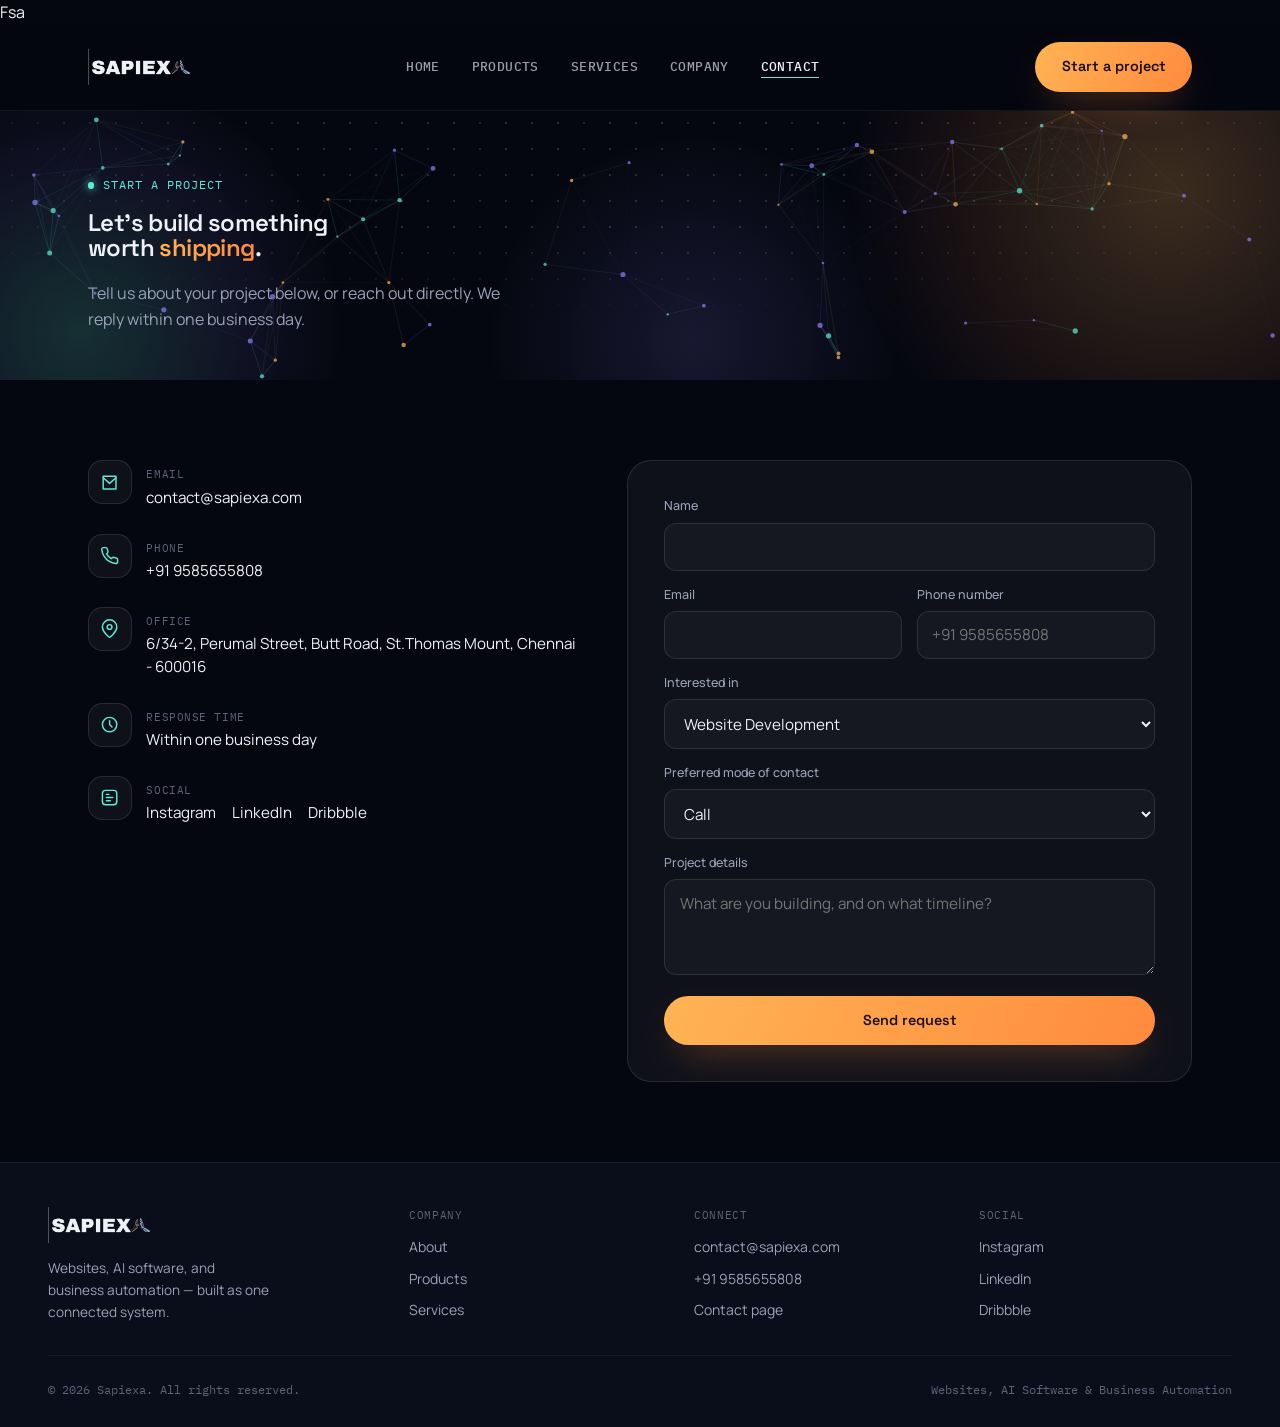
==== commit 1f23ad4c: "Update title and footer text in contact.html" ====
--- a/contact.html
+++ b/contact.html
@@ -4,12 +4,12 @@
 <meta charset="UTF-8" />
 <meta name="viewport" content="width=device-width, initial-scale=1.0" />
 <meta name="color-scheme" content="dark" />
-<title>Contact — Sapiexa Projects</title>
-<meta name="description" content="Get in touch with Sapiexa Projects to start your website, AI software, or business automation project." />
+<title>Contact — Sapiexa</title>
+<meta name="description" content="Get in touch with Sapiexa to start your website, AI software, or business automation project." />
 <meta name="theme-color" content="#050710" />
 <link rel="icon" type="image/png" href="[data-uri]">
 <link rel="preconnect" href="https://fonts.googleapis.com">
-<link rel="preconnect" href="https://fonts.gstatic.com" crossorigin>
+<link rel="preconnect" href="https://fonts.gstatic.com" crossorigin>Fsa
 <link href="https://fonts.googleapis.com/css2?family=Space+Grotesk:wght@500;600;700&family=Manrope:wght@400;500;600;700&family=IBM+Plex+Mono:wght@400;500&display=swap" rel="stylesheet">
 <link rel="stylesheet" href="style.css">
 </head>
@@ -170,7 +170,7 @@
       </div>
     </div>
     <div class="footer-bottom">
-      <span>© 2026 Sapiexa Projects. All rights reserved.</span>
+      <span>© 2026 Sapiexa. All rights reserved.</span>
       <span>Websites, AI Software &amp; Business Automation</span>
     </div>
   </div>
